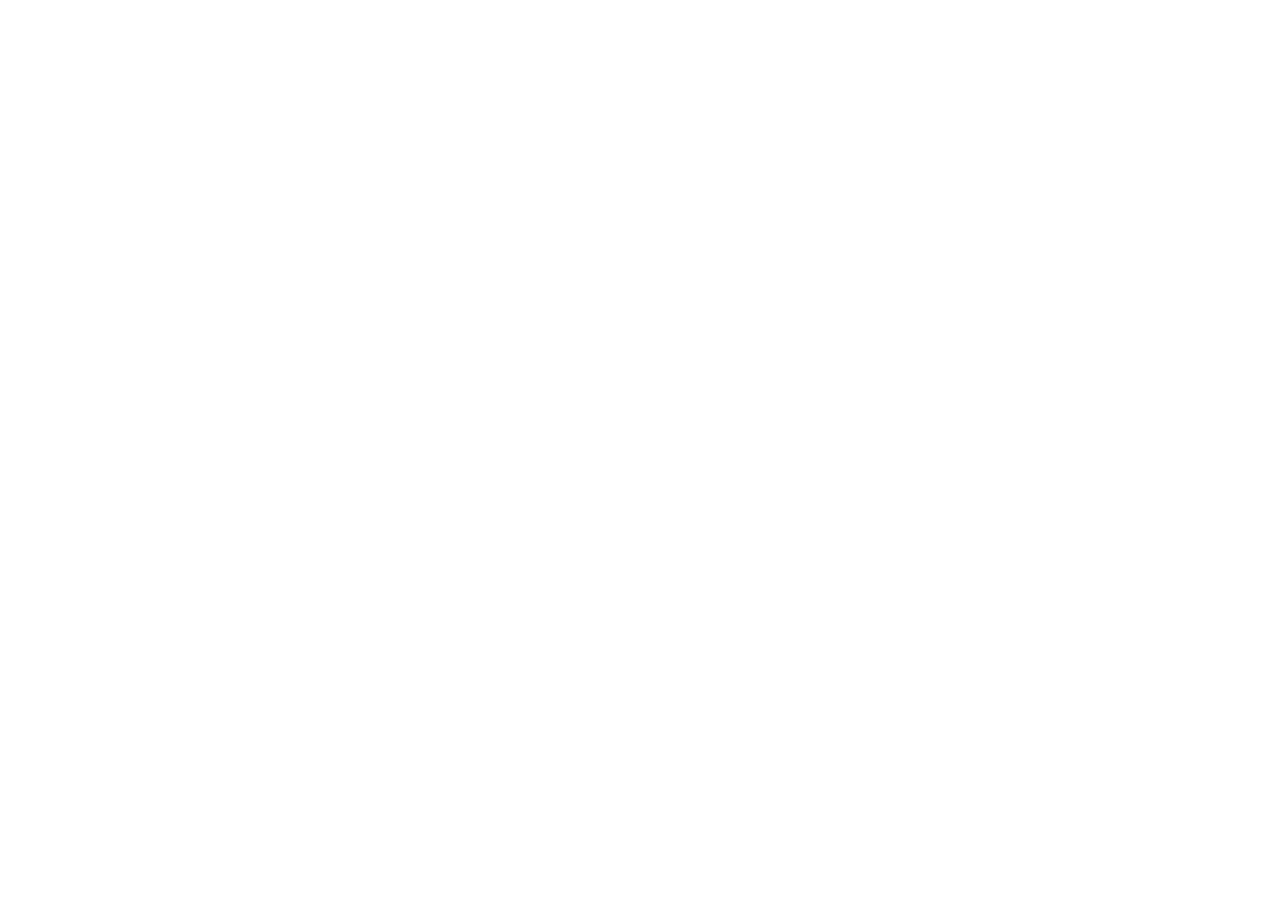
==== index.html @ 234b6d3c "Add files via upload" ====
<!doctype html>
<html lang="es">
<head>
<meta charset="utf-8">
<meta name="viewport" content="width=device-width, initial-scale=1, viewport-fit=cover">
<title>Depto nuevo</title>
<meta name="theme-color" content="#EFF1ED" media="(prefers-color-scheme: light)">
<meta name="theme-color" content="#141A1F" media="(prefers-color-scheme: dark)">
<meta name="apple-mobile-web-app-capable" content="yes">
<meta name="apple-mobile-web-app-title" content="Depto">
<link rel="manifest" href="manifest.webmanifest">
<link rel="icon" href="assets/icon-192.png">
<link rel="apple-touch-icon" href="assets/icon-180.png">
<link rel="preconnect" href="https://fonts.googleapis.com">
<link rel="preconnect" href="https://fonts.gstatic.com" crossorigin>
<link href="https://fonts.googleapis.com/css2?family=Archivo:wdth,wght@62..125,400..800&display=swap" rel="stylesheet">
<link rel="stylesheet" href="assets/styles.css">
</head>
<body>
<div id="hdr"></div>
<main id="main"></main>
<script src="assets/data.js"></script>
<script src="assets/ui.js"></script>
<script>
UI.header('inicio');
const main = document.getElementById('main');
let first = true;

function render() {
  const items = CASA.items(), rooms = CASA.rooms(), S = CASA.summary(items), set = CASA.settings();
  const dias = CASA.daysTo(set.mudanza);
  const cuando = dias == null ? '' : dias > 1 ? `Faltan ${dias} días para la mudanza, el ${UI.fmtDate(set.mudanza)}.` : dias === 1 ? 'La mudanza es mañana.' : dias === 0 ? 'La mudanza es hoy.' : 'Ya estás en el depto nuevo.';
  const avance = S.n ? `Hay ${S.done} de ${S.n} cosas resueltas.` : 'Tocá un ambiente para cargar su lista sugerida, o usá Agregar.';
  const urgentes = items.filter((i) => i.urgencia === 'mudanza' && !CASA.isDone(i));

  const hoy = CASA.todayISO();
  const proximos = items.filter((i) => i.entrega && i.entrega >= hoy && !CASA.isFinal(i)).sort((a, b) => a.entrega.localeCompare(b.entrega)).slice(0, 6);
  const flow = CASA.cuotasFlow(1)[0].v;

  main.innerHTML = `
    <h1>Depto nuevo</h1>
    <p class="lede">${cuando} ${avance}</p>
    <div class="plan${first ? ' pre' : ''}" id="plan">${rooms.map((r) => UI.roomTile(r, items)).join('')}</div>
    <div class="stats">
      <div class="stat"><div class="k">Presupuesto</div><div class="v">${UI.usd(S.pres)}</div><div class="s">${S.n} ítems cargados</div></div>
      <div class="stat"><div class="k">Estimado final</div><div class="v">${UI.usd(S.est)}</div><div class="s">${S.ahorro == null ? 'Sin presupuestos para comparar' : UI.pct(S.ahorro, 1) + ' de ahorro vs. presupuesto'}</div></div>
      <div class="stat"><div class="k">Comprado</div><div class="v">${UI.usd(S.comprado)}</div><div class="s">${S.est ? Math.round((S.comprado / S.est) * 100) + '% del estimado' : '&nbsp;'}</div></div>
      <div class="stat"><div class="k">Cuotas por pagar</div><div class="v">${UI.usd(S.porPagar)}</div><div class="s">${flow ? UI.usd(flow) + ' este mes' : 'Nada este mes'}</div></div>
    </div>
    ${urgentes.length ? `<div class="alert"><span>${urgentes.length === 1 ? 'Hay 1 cosa' : `Hay ${urgentes.length} cosas`} para antes de la mudanza que ${urgentes.length === 1 ? 'todavía no está resuelta' : 'todavía no están resueltas'}.</span><a class="btn sm ghost" href="pendientes.html?u=mudanza">Ver pendientes</a></div>` : ''}
    <h2>Próximas entregas y turnos</h2>
    ${proximos.length ? `<ul class="rows">${proximos.map((i) => `<li><span class="d">${UI.fmtDate(i.entrega)}</span><span><button class="lnk" data-id="${i.id}">${UI.esc(i.nombre)}</button> <span class="sm">${UI.esc(CASA.roomName(i.ambiente))}</span></span><span class="tag">${UI.esc(CASA.stageLabel(i))}</span></li>`).join('')}</ul>`
      : '<p class="muted">No hay entregas ni turnos con fecha. Cuando cargues la fecha de entrega de una compra o el turno de un instalador, aparece acá.</p>'}
  `;
  main.querySelectorAll('[data-id]').forEach((b) => b.addEventListener('click', () => UI.openItem(b.dataset.id)));
  if (first) { first = false; requestAnimationFrame(() => requestAnimationFrame(() => document.getElementById('plan').classList.remove('pre'))); }
}
CASA.onChange(render);
render();

</script>
</body>
</html>
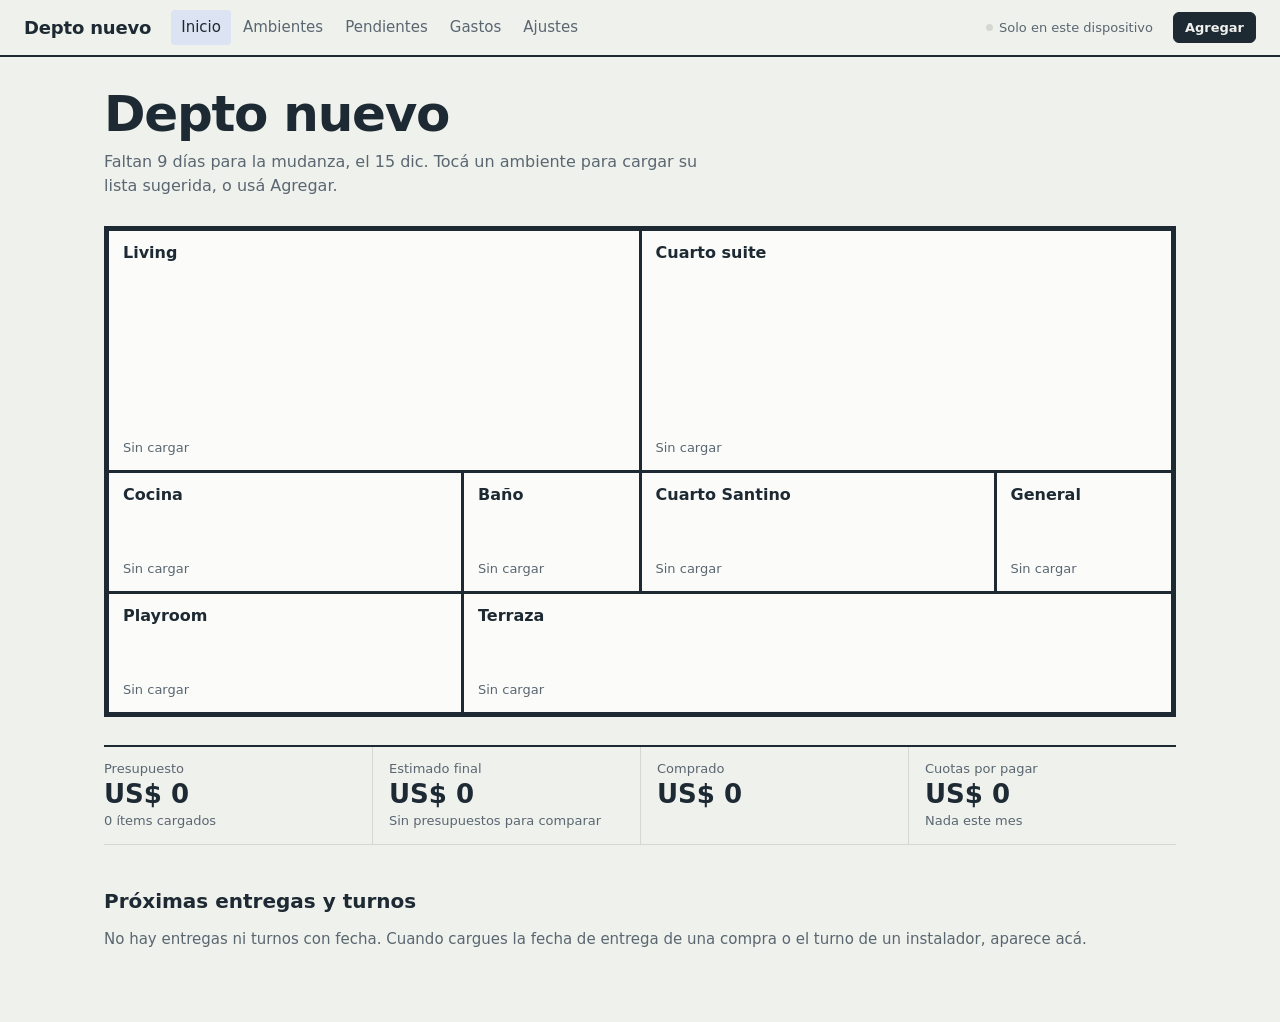
==== commit 55e296b7: "Add files via upload" ====
--- a/index.html
+++ b/index.html
@@ -9,18 +9,18 @@
 <meta name="apple-mobile-web-app-capable" content="yes">
 <meta name="apple-mobile-web-app-title" content="Depto">
 <link rel="manifest" href="manifest.webmanifest">
-<link rel="icon" href="assets/icon-192.png">
-<link rel="apple-touch-icon" href="assets/icon-180.png">
+<link rel="icon" href="icon-192.png">
+<link rel="apple-touch-icon" href="icon-180.png">
 <link rel="preconnect" href="https://fonts.googleapis.com">
 <link rel="preconnect" href="https://fonts.gstatic.com" crossorigin>
 <link href="https://fonts.googleapis.com/css2?family=Archivo:wdth,wght@62..125,400..800&display=swap" rel="stylesheet">
-<link rel="stylesheet" href="assets/styles.css">
+<link rel="stylesheet" href="styles.css">
 </head>
 <body>
 <div id="hdr"></div>
 <main id="main"></main>
-<script src="assets/data.js"></script>
-<script src="assets/ui.js"></script>
+<script src="data.js"></script>
+<script src="ui.js"></script>
 <script>
 UI.header('inicio');
 const main = document.getElementById('main');
--- a/styles.css
+++ b/styles.css
@@ -0,0 +1,281 @@
+/* ==========================================================================
+   Depto nuevo — estilos
+   Dirección: plano de arquitecto. Papel de calco frío, tinta pizarra,
+   azul de plano. Una sola familia (Archivo) jugando con el ancho:
+   extendida para títulos, normal para texto, condensada para rótulos.
+   ========================================================================== */
+:root {
+  --paper: #EFF1ED;
+  --surface: #FBFCFA;
+  --ink: #1E2A33;
+  --ink-2: #5A6670;
+  --line: #D3D8D0;
+  --wall: #1E2A33;
+  --blue: #2F55A4;
+  --blue-soft: #DCE3F2;
+  --hatch: rgba(47, 85, 164, .32);
+  --ocre: #A86A12;
+  --ocre-soft: #F4E6CC;
+  --pos: #1B7A43;
+  --neg: #B42318;
+  color-scheme: light;
+}
+@media (prefers-color-scheme: dark) {
+  :root {
+    --paper: #141A1F;
+    --surface: #1B232A;
+    --ink: #E4E9EC;
+    --ink-2: #97A3AB;
+    --line: #2D3942;
+    --wall: #B9C4CB;
+    --blue: #86A3E6;
+    --blue-soft: #25335049;
+    --hatch: rgba(134, 163, 230, .30);
+    --ocre: #E3AA4A;
+    --ocre-soft: #3A2E17;
+    --pos: #4FC47E;
+    --neg: #F2796D;
+    color-scheme: dark;
+  }
+}
+
+* { box-sizing: border-box; }
+[hidden] { display: none !important; }
+html { -webkit-text-size-adjust: 100%; }
+body {
+  margin: 0;
+  background: var(--paper);
+  color: var(--ink);
+  font-family: 'Archivo', system-ui, -apple-system, 'Segoe UI', Roboto, sans-serif;
+  font-size: 15px;
+  line-height: 1.5;
+  font-variant-numeric: tabular-nums;
+}
+a { color: var(--blue); }
+.muted { color: var(--ink-2); }
+.pos { color: var(--pos); }
+.neg { color: var(--neg); }
+
+/* ---------- Header ---------- */
+.top {
+  position: sticky; top: 0; z-index: 20;
+  display: flex; align-items: center; gap: 20px;
+  padding: calc(10px + env(safe-area-inset-top)) 24px 10px;
+  background: var(--paper);
+  border-bottom: 2px solid var(--wall);
+}
+.brand { font-stretch: 125%; font-weight: 800; font-size: 18px; color: var(--ink); text-decoration: none; letter-spacing: -.01em; white-space: nowrap; }
+.top nav { display: flex; gap: 2px; }
+.top nav a { padding: 6px 10px; border-radius: 4px; color: var(--ink-2); text-decoration: none; font-weight: 500; }
+.top nav a:hover { color: var(--ink); }
+.top nav a[aria-current="page"] { color: var(--ink); background: var(--blue-soft); }
+.sync { margin-left: auto; font-size: 13px; font-stretch: 87%; color: var(--ink-2); text-decoration: none; white-space: nowrap; }
+.sync::before { content: ''; display: inline-block; width: 7px; height: 7px; border-radius: 50%; margin-right: 6px; background: var(--line); vertical-align: 1px; }
+.sync.s-ok::before { background: var(--pos); }
+.sync.s-syncing::before, .sync.s-idle::before { background: var(--blue); }
+.sync.s-error { color: var(--neg); }
+.sync.s-error::before { background: var(--neg); }
+
+main { max-width: 1120px; margin: 0 auto; padding: 32px 24px 56px; }
+
+/* ---------- Tipografía ---------- */
+h1 { font-stretch: 125%; font-weight: 800; font-size: clamp(30px, 5.2vw, 50px); line-height: 1.02; margin: 0 0 10px; letter-spacing: -.025em; }
+h2 { font-stretch: 112%; font-weight: 700; font-size: 20px; line-height: 1.2; margin: 44px 0 12px; }
+h3 { font-stretch: 112%; font-weight: 700; font-size: 16px; margin: 0; }
+.lede { color: var(--ink-2); margin: 0 0 28px; max-width: 62ch; font-size: 16px; }
+.back { display: inline-block; margin-bottom: 10px; font-size: 14px; text-decoration: none; }
+.hint { font-size: 13px; color: var(--ink-2); margin: 6px 0 0; }
+.err { font-size: 13px; color: var(--neg); margin: 4px 0 0; }
+
+/* ---------- Plano (el elemento protagonista) ---------- */
+.plan {
+  display: grid;
+  grid-template-columns: repeat(6, 1fr);
+  grid-auto-rows: 118px;
+  grid-auto-flow: dense;
+  gap: 3px;
+  background: var(--wall);
+  border: 5px solid var(--wall);
+}
+.room {
+  position: relative; overflow: hidden;
+  display: flex; flex-direction: column; justify-content: space-between;
+  padding: 12px 14px;
+  background: var(--surface);
+  color: var(--ink); text-decoration: none;
+}
+.room .fill {
+  position: absolute; left: 0; right: 0; bottom: 0;
+  height: var(--p);
+  background: repeating-linear-gradient(135deg, var(--hatch) 0 1.5px, transparent 1.5px 8px);
+  border-top: 1.5px solid var(--blue);
+  transition: height .9s cubic-bezier(.2, .7, .2, 1);
+}
+.room .fill[style*="--p:0%"] { border-top: 0; }
+.plan.pre .fill { height: 0; }
+.room .name { position: relative; font-weight: 700; font-stretch: 112%; font-size: 16px; line-height: 1.2; }
+.room .meta { position: relative; font-size: 13px; color: var(--ink-2); font-stretch: 93%; }
+.room:hover .name { text-decoration: underline; text-underline-offset: 3px; }
+.room:focus-visible { outline: 3px solid var(--blue); outline-offset: -3px; }
+
+/* ---------- Números ---------- */
+.stats { display: grid; grid-template-columns: repeat(4, 1fr); border-top: 2px solid var(--wall); border-bottom: 1px solid var(--line); margin-top: 28px; }
+.stat { padding: 12px 16px 14px 0; min-width: 0; }
+.stat + .stat { padding-left: 16px; border-left: 1px solid var(--line); }
+.stat .k { font-size: 13px; color: var(--ink-2); font-stretch: 87%; }
+.stat .v { font-size: 26px; font-weight: 700; font-stretch: 112%; line-height: 1.25; white-space: nowrap; }
+.stat .s { font-size: 13px; color: var(--ink-2); }
+
+/* ---------- Exhibits ---------- */
+.exhibit { background: var(--surface); border: 1px solid var(--line); border-top: 2px solid var(--wall); padding: 16px 18px 12px; margin-top: 14px; }
+.exhibit .sub { color: var(--ink-2); font-size: 13px; margin: 2px 0 12px; }
+.exhibit .foot { font-size: 12px; color: var(--ink-2); border-top: 1px solid var(--line); margin-top: 12px; padding-top: 8px; }
+.scroll { overflow-x: auto; }
+table.t { width: 100%; border-collapse: collapse; font-size: 14px; }
+.t th { text-align: left; font-weight: 500; color: var(--ink-2); font-size: 12.5px; font-stretch: 87%; border-bottom: 1px solid var(--line); padding: 6px 8px; white-space: nowrap; }
+.t td { padding: 8px; border-bottom: 1px solid var(--line); vertical-align: middle; }
+.t tr:last-child td { border-bottom: 0; }
+.t tfoot td { border-top: 2px solid var(--wall); font-weight: 700; }
+.t .n { text-align: right; white-space: nowrap; }
+.t th.n { text-align: right; }
+.t a { color: var(--ink); text-decoration: none; }
+.t a:hover { text-decoration: underline; }
+.bar { position: relative; height: 8px; min-width: 90px; background: var(--line); border-radius: 2px; }
+.bar i { position: absolute; left: 0; top: 0; bottom: 0; background: var(--blue); border-radius: 2px; }
+.bar b { position: absolute; top: -4px; bottom: -4px; width: 2px; background: var(--ink); }
+
+.cols { display: flex; align-items: flex-end; gap: 6px; height: 190px; padding-top: 20px; }
+.cols .c { flex: 1; min-width: 30px; height: 100%; display: flex; flex-direction: column; align-items: center; justify-content: flex-end; }
+.cols .c i { display: block; width: 100%; background: var(--blue); border-radius: 2px 2px 0 0; min-height: 1px; }
+.cols .c em { font-style: normal; font-size: 11px; color: var(--ink); margin-bottom: 3px; white-space: nowrap; }
+.cols .c span { font-size: 11px; color: var(--ink-2); margin-top: 5px; white-space: nowrap; }
+
+/* ---------- Listas ---------- */
+.rows { list-style: none; margin: 0; padding: 0; border-top: 2px solid var(--wall); }
+.rows li { display: grid; grid-template-columns: 70px 1fr auto; gap: 12px; align-items: baseline; padding: 10px 0; border-bottom: 1px solid var(--line); }
+.rows .d { font-stretch: 87%; color: var(--ink-2); font-size: 14px; }
+.rows button.lnk { all: unset; cursor: pointer; font-weight: 600; }
+.rows button.lnk:hover { text-decoration: underline; }
+.rows button.lnk:focus-visible { outline: 2px solid var(--blue); outline-offset: 2px; }
+.rows .sm { font-size: 13px; color: var(--ink-2); }
+
+.alert { border-left: 4px solid var(--ocre); background: var(--ocre-soft); padding: 12px 14px; border-radius: 3px; margin: 20px 0 0; display: flex; gap: 12px; align-items: center; justify-content: space-between; flex-wrap: wrap; }
+.empty { padding: 28px 20px; border: 1.5px dashed var(--line); color: var(--ink-2); text-align: center; border-radius: 4px; }
+.empty p { margin: 0 0 12px; }
+
+.tag { display: inline-block; font-size: 12px; line-height: 1.5; padding: 0 7px; border-radius: 3px; background: var(--blue-soft); color: var(--ink); white-space: nowrap; font-stretch: 93%; }
+.tag.ocre { background: var(--ocre-soft); }
+.tag.plain { background: transparent; border: 1px solid var(--line); }
+
+/* ---------- Controles ---------- */
+.btn { font: inherit; font-weight: 600; font-size: 14px; padding: 8px 14px; border-radius: 6px; border: 1.5px solid var(--ink); background: var(--ink); color: var(--paper); cursor: pointer; white-space: nowrap; text-decoration: none; display: inline-block; }
+.btn.sm { padding: 5px 11px; font-size: 13px; }
+.btn.ghost { background: transparent; color: var(--ink); }
+.btn.danger { background: transparent; color: var(--neg); border-color: var(--neg); }
+.btn:disabled { opacity: .45; cursor: default; }
+.x { all: unset; cursor: pointer; width: 30px; height: 30px; display: grid; place-items: center; border-radius: 4px; color: var(--ink-2); }
+.x:hover { background: var(--line); color: var(--ink); }
+:focus-visible { outline: 3px solid var(--blue); outline-offset: 2px; }
+.actions { display: flex; gap: 8px; flex-wrap: wrap; align-items: center; }
+
+label.f { display: flex; flex-direction: column; gap: 4px; font-size: 13px; color: var(--ink-2); min-width: 0; }
+input, select, textarea { font: inherit; font-size: 15px; color: var(--ink); background: var(--paper); border: 1px solid var(--line); border-radius: 5px; padding: 8px 10px; min-width: 0; width: 100%; }
+input[type="checkbox"], input[type="radio"] { width: auto; accent-color: var(--blue); }
+textarea { resize: vertical; }
+.grid2 { display: grid; grid-template-columns: 1fr 1fr; gap: 12px; margin-top: 12px; }
+.grid3 { display: grid; grid-template-columns: repeat(3, 1fr); gap: 12px; }
+fieldset.box { border: 1px solid var(--line); border-radius: 6px; padding: 10px 14px 14px; margin: 16px 0 0; }
+fieldset.box legend { font-size: 13px; font-weight: 600; padding: 0 6px; color: var(--ink); }
+.seg { display: inline-flex; border: 1.5px solid var(--ink); border-radius: 6px; overflow: hidden; margin-bottom: 14px; }
+.seg label { padding: 6px 14px; cursor: pointer; font-weight: 600; font-size: 14px; }
+.seg input { position: absolute; opacity: 0; pointer-events: none; }
+.seg label:has(input:checked) { background: var(--ink); color: var(--paper); }
+.seg label:has(input:focus-visible) { outline: 3px solid var(--blue); outline-offset: -3px; }
+
+.chips { display: flex; flex-wrap: wrap; gap: 6px; }
+.chip { font: inherit; font-size: 13px; padding: 5px 12px; border-radius: 999px; border: 1px solid var(--line); background: transparent; color: var(--ink); cursor: pointer; }
+.chip[aria-pressed="true"] { background: var(--ink); color: var(--paper); border-color: var(--ink); }
+.filters { display: flex; flex-wrap: wrap; gap: 12px 24px; align-items: flex-end; margin-bottom: 20px; }
+.filters select { width: auto; }
+
+/* ---------- Modal ---------- */
+dialog { border: 0; border-top: 3px solid var(--wall); padding: 0; width: min(680px, calc(100% - 20px)); max-height: calc(100dvh - 24px); background: var(--surface); color: var(--ink); border-radius: 8px; }
+dialog[open] { display: flex; flex-direction: column; }
+dialog::backdrop { background: rgba(12, 18, 24, .55); }
+.dlg { display: flex; flex-direction: column; min-height: 0; flex: 1; }
+.dlg-head { display: flex; align-items: center; justify-content: space-between; padding: 14px 18px 8px; }
+.dlg-head h2 { margin: 0; }
+.dlg-body { padding: 4px 18px 16px; overflow-y: auto; flex: 1; }
+.dlg-foot { display: flex; align-items: center; gap: 8px; padding: 12px 18px calc(12px + env(safe-area-inset-bottom)); border-top: 1px solid var(--line); }
+.dlg-foot .sp { flex: 1; }
+.quote { display: grid; grid-template-columns: 1.3fr 1fr .8fr 1.3fr auto auto; gap: 6px; align-items: center; margin-bottom: 8px; }
+
+/* ---------- Tablero de pendientes ---------- */
+.board { display: grid; grid-template-columns: repeat(4, minmax(230px, 1fr)); gap: 14px; overflow-x: auto; padding-bottom: 8px; scroll-snap-type: x mandatory; }
+.col { border-top: 2px solid var(--wall); padding-top: 8px; scroll-snap-align: start; min-width: 0; }
+.col-h { display: flex; justify-content: space-between; align-items: baseline; margin-bottom: 10px; }
+.col-h span { font-size: 13px; color: var(--ink-2); }
+.card { background: var(--surface); border: 1px solid var(--line); border-left: 4px solid var(--line); border-radius: 4px; padding: 10px 12px; margin-bottom: 8px; }
+.card.u-mudanza { border-left-color: var(--ocre); }
+.card .t1 { all: unset; display: block; cursor: pointer; font-weight: 600; line-height: 1.3; }
+.card .t1:hover { text-decoration: underline; }
+.card .t1:focus-visible { outline: 2px solid var(--blue); outline-offset: 2px; }
+.card .t2 { font-size: 13px; color: var(--ink-2); margin-top: 2px; }
+.card .row { display: flex; justify-content: space-between; align-items: center; gap: 8px; margin-top: 8px; }
+.card .tags { display: flex; gap: 4px; flex-wrap: wrap; }
+.card .actions { flex-wrap: nowrap; flex: none; gap: 4px; }
+.mv { font: inherit; width: 30px; height: 28px; border: 1px solid var(--line); border-radius: 4px; background: transparent; color: var(--ink); cursor: pointer; }
+.mv:disabled { opacity: .3; cursor: default; }
+
+/* ---------- Ambiente ---------- */
+.split { display: grid; grid-template-columns: minmax(0, 1.8fr) minmax(0, 1fr); gap: 32px; align-items: start; }
+.group h3 { margin: 26px 0 4px; font-size: 14px; color: var(--ink-2); font-weight: 600; font-stretch: 100%; }
+.group:first-child h3 { margin-top: 0; }
+.check { display: flex; align-items: center; gap: 12px; padding: 9px 0; border-bottom: 1px solid var(--line); }
+.check input { width: 20px; height: 20px; flex: none; }
+.check .nm { all: unset; flex: 1; cursor: pointer; min-width: 0; }
+.check .nm:hover { text-decoration: underline; }
+.check .nm:focus-visible { outline: 2px solid var(--blue); outline-offset: 2px; }
+.check.done .nm { color: var(--ink-2); text-decoration: line-through; }
+.check .amt { font-size: 13px; color: var(--ink-2); white-space: nowrap; }
+.sheet { background: var(--surface); border: 1px solid var(--line); border-top: 2px solid var(--wall); padding: 16px 18px; position: sticky; top: 76px; }
+.sheet .grid2 { margin-top: 10px; }
+.frig { margin-top: 16px; padding-top: 14px; border-top: 1px solid var(--line); }
+.frig .big { font-size: 22px; font-weight: 700; font-stretch: 112%; }
+.inline-check { display: flex; gap: 8px; align-items: center; font-size: 14px; margin-top: 12px; }
+
+/* ---------- Toast ---------- */
+#toast { position: fixed; left: 50%; bottom: calc(24px + env(safe-area-inset-bottom)); transform: translate(-50%, 20px); background: var(--ink); color: var(--paper); padding: 9px 16px; border-radius: 6px; font-size: 14px; opacity: 0; pointer-events: none; transition: opacity .2s, transform .2s; z-index: 100; }
+#toast.on { opacity: 1; transform: translate(-50%, 0); }
+
+/* ---------- Responsive ---------- */
+@media (max-width: 860px) {
+  .split { grid-template-columns: 1fr; }
+  .sheet { position: static; }
+}
+@media (max-width: 760px) {
+  body { padding-bottom: calc(62px + env(safe-area-inset-bottom)); }
+  .top { gap: 12px; padding-left: 16px; padding-right: 16px; }
+  .top nav { position: fixed; left: 0; right: 0; bottom: 0; z-index: 30; justify-content: space-around; background: var(--surface); border-top: 2px solid var(--wall); padding: 6px 4px calc(6px + env(safe-area-inset-bottom)); }
+  .top nav a { font-size: 13px; padding: 7px 8px; }
+  main { padding: 22px 16px 40px; }
+  #toast { bottom: calc(76px + env(safe-area-inset-bottom)); }
+  .board { grid-template-columns: repeat(4, 84%); }
+}
+@media (max-width: 640px) {
+  .plan { grid-template-columns: repeat(2, 1fr); grid-auto-rows: 100px; border-width: 4px; }
+  .stats { grid-template-columns: 1fr 1fr; }
+  .stat:nth-child(3) { padding-left: 0; border-left: 0; }
+  .stat:nth-child(n+3) { border-top: 1px solid var(--line); }
+  .stat .v { font-size: 22px; }
+  .grid2, .grid3 { grid-template-columns: 1fr 1fr; }
+  .quote { grid-template-columns: 1fr 1fr; }
+  .quote .x { justify-self: end; }
+  .rows li { grid-template-columns: 58px 1fr; }
+  .rows li > :last-child { grid-column: 2; }
+  .sync { font-size: 0; }
+  .sync::before { width: 9px; height: 9px; margin: 0; }
+}
+@media (prefers-reduced-motion: reduce) {
+  * { transition: none !important; animation: none !important; }
+}
